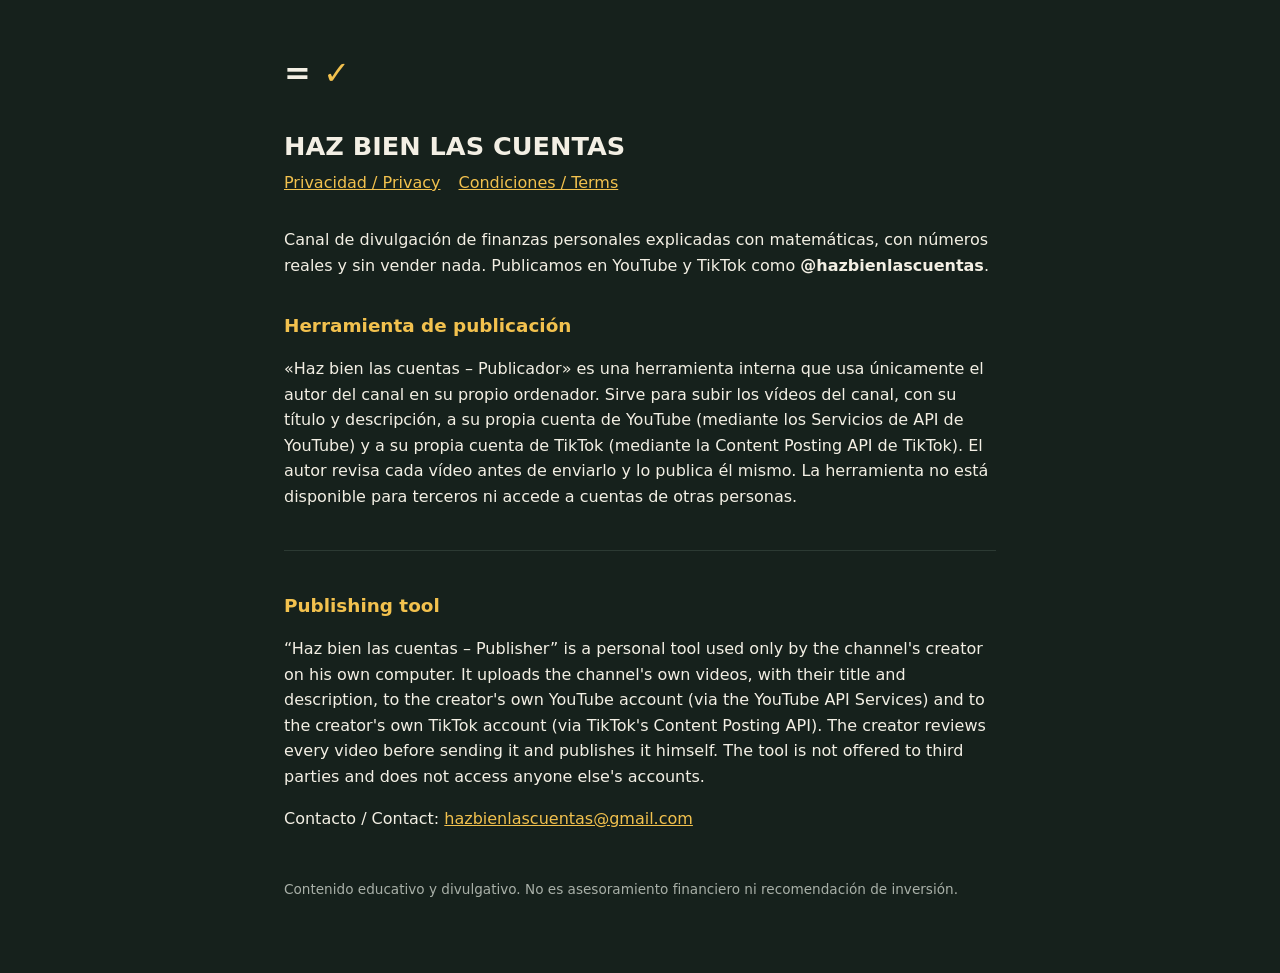
==== index.html @ e5b037fe "Add files via upload" ====
<!DOCTYPE html>
<html lang="es">
<head>
<meta charset="utf-8">
<meta name="viewport" content="width=device-width, initial-scale=1">
<title>Haz bien las cuentas</title>
<meta name="description" content="Finanzas personales explicadas con matemáticas. Personal finance explained with maths.">
<link rel="stylesheet" href="estilo.css">
</head>
<body>
<main>
<header><span class="marca">= <span class="tic">✓</span></span></header>
<h1>Haz bien las cuentas</h1>
<nav><a href="privacidad.html">Privacidad / Privacy</a><a href="condiciones.html">Condiciones / Terms</a></nav>

<p>Canal de divulgación de finanzas personales explicadas con matemáticas, con números reales y sin vender nada. Publicamos en YouTube y TikTok como <strong>@hazbienlascuentas</strong>.</p>

<h2>Herramienta de publicación</h2>
<p>«Haz bien las cuentas – Publicador» es una herramienta interna que usa únicamente el autor del canal en su propio ordenador. Sirve para subir los vídeos del canal, con su título y descripción, a su propia cuenta de YouTube (mediante los Servicios de API de YouTube) y a su propia cuenta de TikTok (mediante la Content Posting API de TikTok). El autor revisa cada vídeo antes de enviarlo y lo publica él mismo. La herramienta no está disponible para terceros ni accede a cuentas de otras personas.</p>

<hr>

<h2>Publishing tool</h2>
<p>“Haz bien las cuentas – Publisher” is a personal tool used only by the channel's creator on his own computer. It uploads the channel's own videos, with their title and description, to the creator's own YouTube account (via the YouTube API Services) and to the creator's own TikTok account (via TikTok's Content Posting API). The creator reviews every video before sending it and publishes it himself. The tool is not offered to third parties and does not access anyone else's accounts.</p>

<p>Contacto / Contact: <a href="mailto:hazbienlascuentas@gmail.com">hazbienlascuentas@gmail.com</a></p>

<footer>Contenido educativo y divulgativo. No es asesoramiento financiero ni recomendación de inversión.</footer>
</main>
</body>
</html>
---- estilo.css ----
:root{--pizarra:#16211C;--tiza:#F3EFE4;--amarillo:#F2C14E;--gris:#A9B0A8}
*{box-sizing:border-box}
body{margin:0;background:var(--pizarra);color:var(--tiza);font-family:Inter,system-ui,-apple-system,"Segoe UI",sans-serif;line-height:1.6}
main{max-width:760px;margin:0 auto;padding:48px 24px 72px}
header{display:flex;align-items:center;gap:14px;margin-bottom:32px}
.marca{font-weight:800;font-size:2rem;letter-spacing:.02em}
.marca .tic{color:var(--amarillo)}
h1{font-weight:800;text-transform:uppercase;font-size:1.6rem;line-height:1.2;margin:0 0 8px}
h2{color:var(--amarillo);font-size:1.15rem;margin:32px 0 8px}
a{color:var(--amarillo)}
nav{margin:8px 0 32px;display:flex;gap:18px;flex-wrap:wrap}
.nota{color:var(--gris);font-size:.9rem}
hr{border:0;border-top:1px solid #2c3a33;margin:40px 0}
ul{padding-left:20px}
footer{margin-top:48px;color:var(--gris);font-size:.85rem}
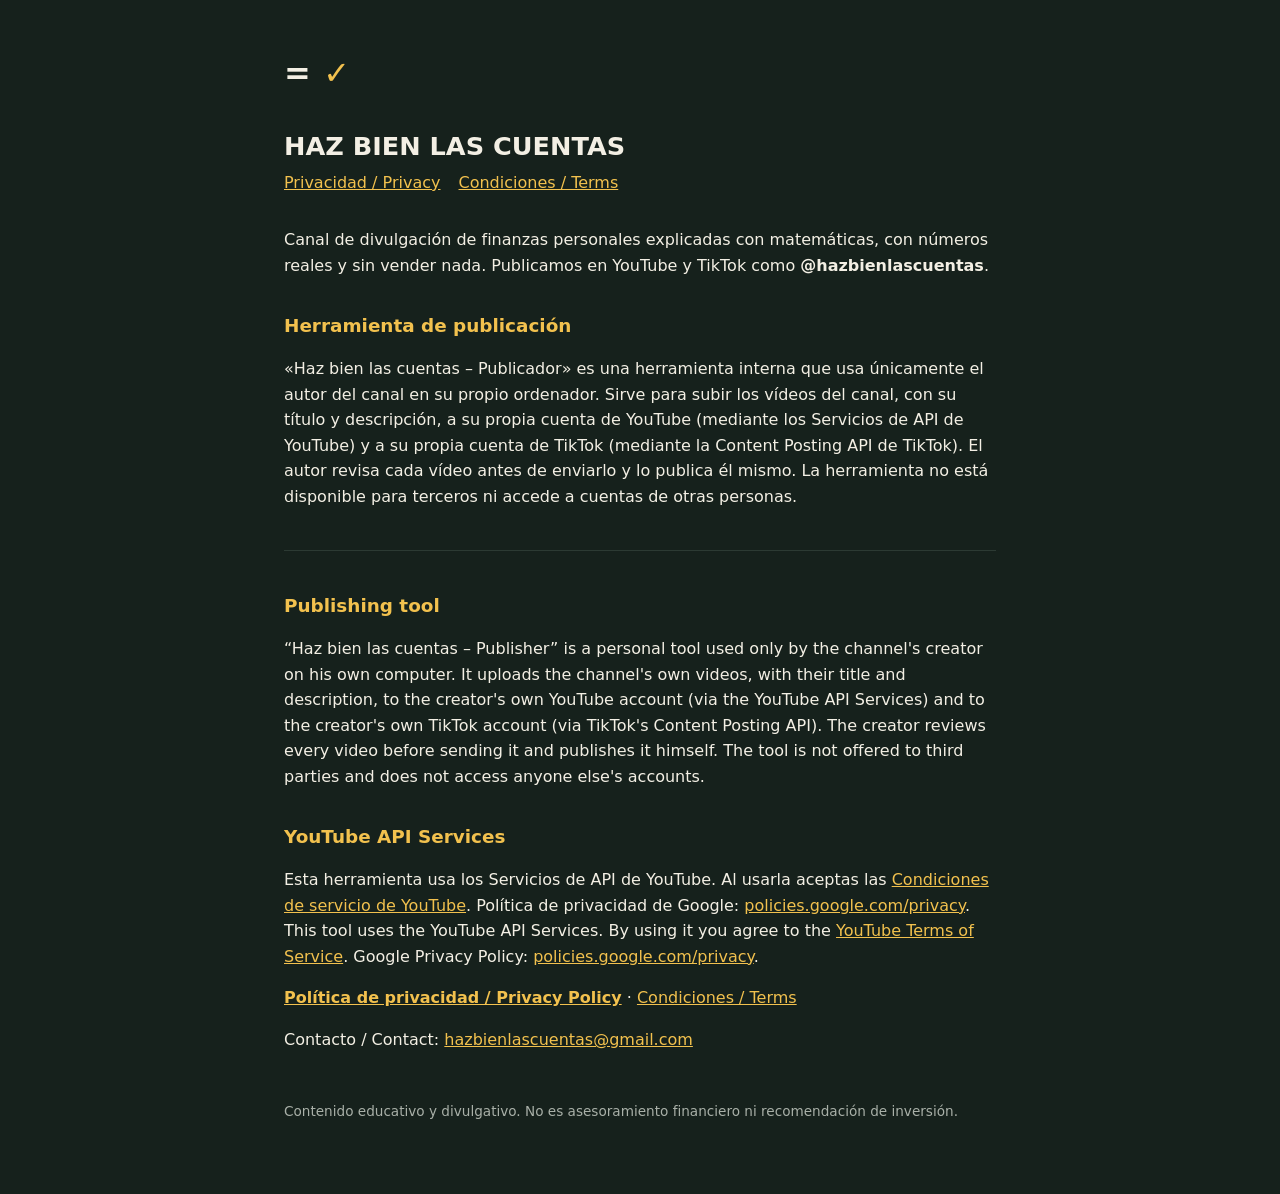
==== commit b3c863a7: "Add files via upload" ====
--- a/index.html
+++ b/index.html
@@ -23,6 +23,11 @@
 <h2>Publishing tool</h2>
 <p>“Haz bien las cuentas – Publisher” is a personal tool used only by the channel's creator on his own computer. It uploads the channel's own videos, with their title and description, to the creator's own YouTube account (via the YouTube API Services) and to the creator's own TikTok account (via TikTok's Content Posting API). The creator reviews every video before sending it and publishes it himself. The tool is not offered to third parties and does not access anyone else's accounts.</p>
 
+<h2>YouTube API Services</h2>
+<p>Esta herramienta usa los Servicios de API de YouTube. Al usarla aceptas las <a href="https://www.youtube.com/t/terms">Condiciones de servicio de YouTube</a>. Política de privacidad de Google: <a href="https://policies.google.com/privacy">policies.google.com/privacy</a>.<br>
+This tool uses the YouTube API Services. By using it you agree to the <a href="https://www.youtube.com/t/terms">YouTube Terms of Service</a>. Google Privacy Policy: <a href="https://policies.google.com/privacy">policies.google.com/privacy</a>.</p>
+<p><a href="privacidad.html"><strong>Política de privacidad / Privacy Policy</strong></a> · <a href="condiciones.html">Condiciones / Terms</a></p>
+
 <p>Contacto / Contact: <a href="mailto:hazbienlascuentas@gmail.com">hazbienlascuentas@gmail.com</a></p>
 
 <footer>Contenido educativo y divulgativo. No es asesoramiento financiero ni recomendación de inversión.</footer>
